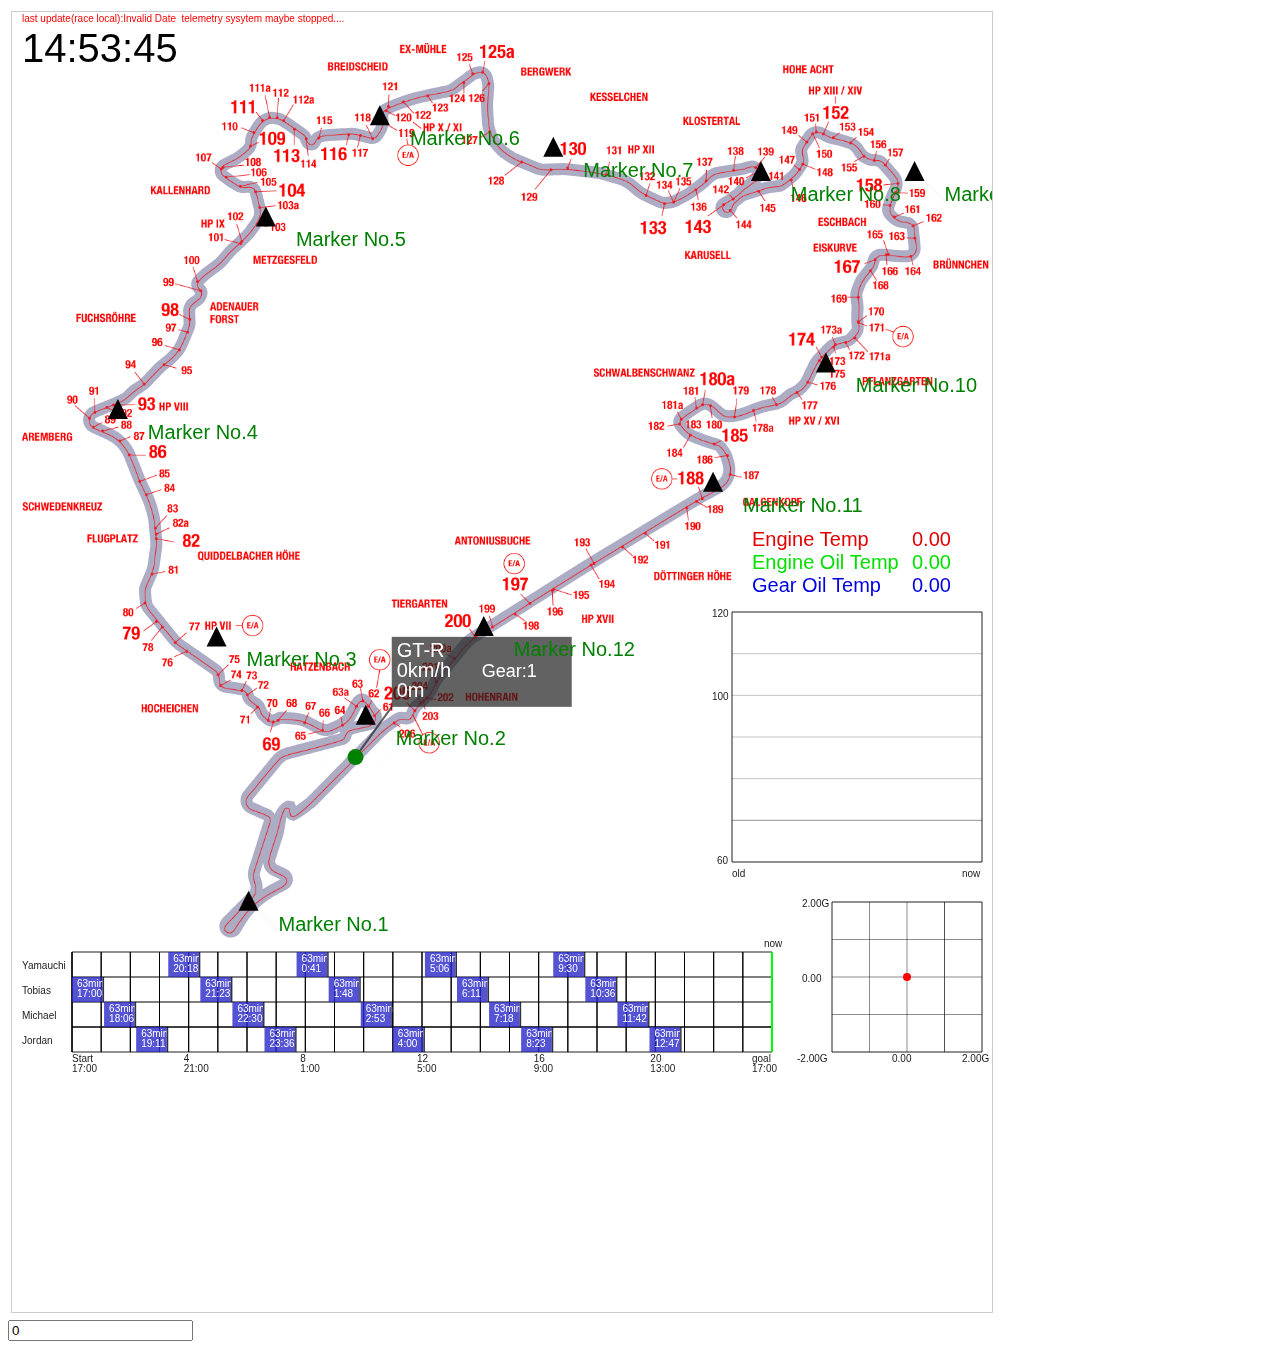
==== test.html @ 79d1fbdc "Merge branch 'master' of https://github.com/teramoto-toyo/Telemtry2014" ====
<!DOCTYPE html>
<html>
<head>
<meta charset="UTF-8">
<title>TelemetryTest</title>
<link rel="stylesheet" type="text/css" href="nur.css">
</head>
<body>

<script src="jquery-1.9.1.min.js" type="text/javascript"></script>
<script src="jslb_ajax.js" type="application/javascript" charset="utf-8"> </script>
<script src="GameUtil.js" type="application/javascript" charset="utf-8"> </script>
<script src="Vector2.js" type="application/javascript" charset="utf-8"> </script>
<script src="Spline.js" type="application/javascript" charset="utf-8"> </script>
<script src="GameObject.js" type="application/javascript" charset="utf-8"> </script>
<script src="loadcsv.js" type="application/javascript" charset="utf-8"> </script>
<script src="EnemyLine.js" type="application/javascript" charset="utf-8"> </script>
<script src="CourseObject.js" type="application/javascript" charset="utf-8"> </script>
<script src="section_object.js" type="application/javascript" charset="utf-8"> </script>
<script src="CarObject.js" type="application/javascript" charset="utf-8"> </script>
<script src="MeterObject.js" type="application/javascript" charset="utf-8"> </script>
<script src="OtherCarObject.js" type="application/javascript" charset="utf-8"> </script>
<!-- <script src="JsSlider.js" type="application/javascript" charset="utf-8"> </script> -->
<script src="MainLoop_test.js" type="application/javascript" charset="utf-8"> </script>

<!-- 描画領域 -->
<table>
<tr>
	<td colspan=2>
		<canvas id="cvs" width=980 height=1300 style="border:1px solid #ccc;"> </canvas>
	</td>
</tr>
</table>
<input id="test_id" type="text" value="0" />

<!-- <a class="btn" href="#">Restart</a> -->

</body>
</html>
---- nur.css ----
@CHARSET "UTF-8";

/* 属性クリア */
.clear {
	float:none;
	clear:both;
	font-size:1px;
	height:1px;
	line-height:1px;
	margin-top:-1px;
	overflow:hidden;
}

/* コントロールレイアウト */
#controls {
	margin-top:1.5em;
	font-size:0.85em;
}

#controls dl {
	width:16em;
}

/* 全体の枠 */
#controls dl.params {
	position:relative;
	float:left;
	display:inline;
	margin:0px;
	margin-right:1em;
	padding:0.75em;
	height:12.4em;
	border:1px solid #1c1c1c;
	background: #f0f0f0;
}

#controls .disabled {
	color: #333;
}

#controls dl dd p {
	margin:0px;
	padding:0px;
}

#controls dt,
#controls dd {
	margin:0px;
	padding: 0px;
}

/*	項目名. */
#controls dt {
	float:left;
	display:inline;
	padding-right:0.7em;
	margin-right:0.7em;
	border-right:1px solid #444;
	font-weight:bold;
	font-style:italic;
	color:#006090;
}

/* 項目の数値. */
#controls dd {
	margin:0px;
	padding:0px;
	font-size:1em;
	vertical-align:middle;
	color:#333333;
}

/* 項目の説明 */
#controls .title {
	float:left;
	display:inline;
	margin-right:0.6em;
	color:#999;
}

/* スライダー */
#controls .control {
	position: relative;
	border-left: 0px;
	width:214px;
	height:20px;
}

/* スライダーの溝 */
#controls .control .bar {
	position: absolute;
	left:0px;
	top:0px;
	width:214px;
	height:20px;
	background: transparent url(data/slider-bar.gif) no-repeat 0px 9px;
	cursor:pointer;
	cursor: hand;
}

/* スライダーのつまみ */
#controls .control .slider {
	position: absolute;
	left: 0px;
	top: 0px;
	width: 20px;
	height: 20px;
	background: transparent url(data/slider.png) no-repeat 0px 0px;
	*background: none;
	filter:progid:DXImageTransform.Microsoft.AlphaImageLoder(enabled=true,sizingMethod=crop,src='data/slider.png');
	cursor:pointer;
	cursor:hand;
}


/* スライダーテスト */
.js-slider {
	position:relative;
	width: 300px;
	height: 20px;
}

.js-slider div {
	background: #ddd;
	height: 3px;
	border: 1px inset #aaa;
	position: relative;
	top: 12px;
	font-size: 0px;
}

.js-slider input {
	position: absolute;
	width: 15px;
	height: 20px;
	display: block;
}





/* ボタンデザインのテスト. */
.btn {
	text-decoration: none;
	font-weight: bold;
	text-align: center;
	font-size: 13px;
	display: block;
	background: -moz-linear-gradient(top,#BFD9E5, #3D95B7 50%,#0080B3 50%,#0099CC);
	background: -webkit-gradient(linear, left top, left bottom, from(#BFD9E5), color-stop(0.5,#3D95B7), color-stop(0.5,#0080B3), to(#0099CC));
	color: #FFF;
	border-radius: 4px;
	-moz-border-radius: 4px;
	-webkit-border-radius: 4px;
	border: 1px solid #0099CC;
	-moz-box-shadow: 1px 1px 1px rgba(000,000,000,0.3),inset 0px 0px 3px rgba(255,255,255,0.5);
	-webkit-box-shadow: 1px 1px 1px rgba(000,000,000,0.3),inset 0px 0px 3px rgba(255,255,255,0.5);
	text-shadow: 0px 0px 3px rgba(0,0,0,0.5);
	width: 100px;
	padding: 10px 0;
}
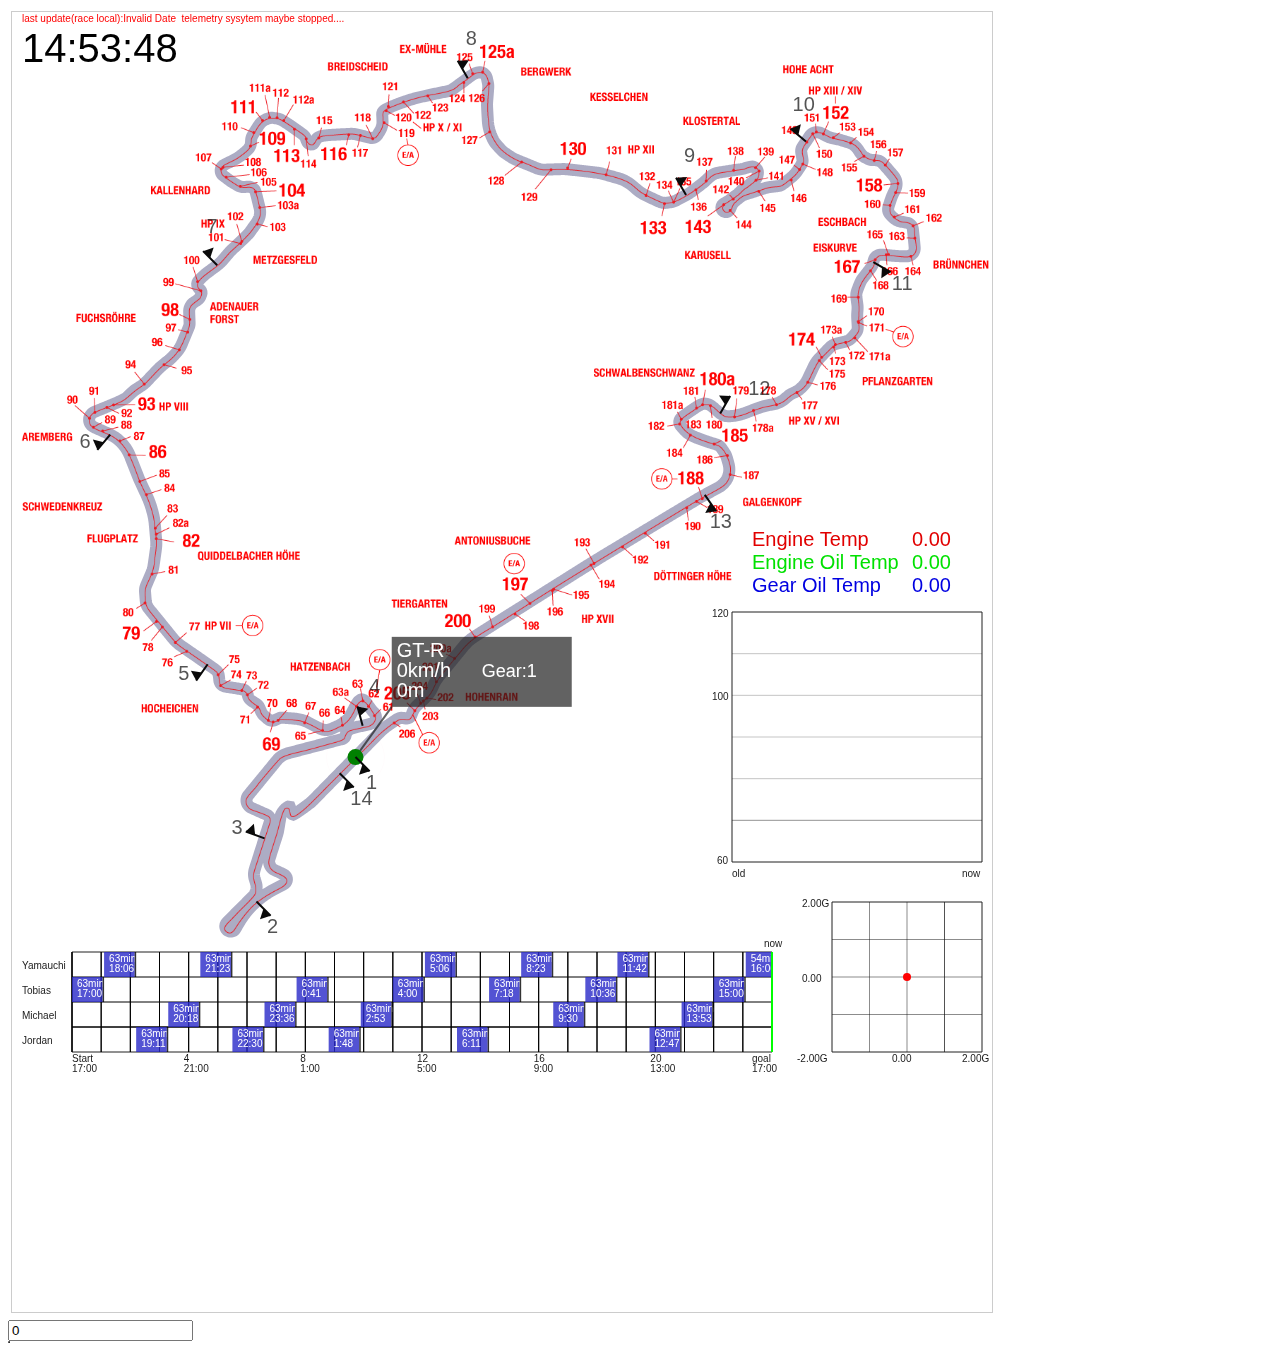
==== commit 2ada98ec: "セクション情報が表示されるように" ====
--- a/test.html
+++ b/test.html
@@ -22,9 +22,10 @@
 <script src="OtherCarObject.js" type="application/javascript" charset="utf-8"> </script>
 <!-- <script src="JsSlider.js" type="application/javascript" charset="utf-8"> </script> -->
 <script src="MainLoop_test.js" type="application/javascript" charset="utf-8"> </script>
+<script src="section_table.js" type="application/javascript" charset="utf-8"> </script>
 
 <!-- 描画領域 -->
-<table>
+<table class="canvas">
 <tr>
 	<td colspan=2>
 		<canvas id="cvs" width=980 height=1300 style="border:1px solid #ccc;"> </canvas>
@@ -33,6 +34,10 @@
 </table>
 <input id="test_id" type="text" value="0" />
 
+<div id="right_module">
+	<table id="section_data_table" border="1" cellpadding="0" cellspacing="0"></table>
+</div>
+
 <!-- <a class="btn" href="#">Restart</a> -->
 
 </body>
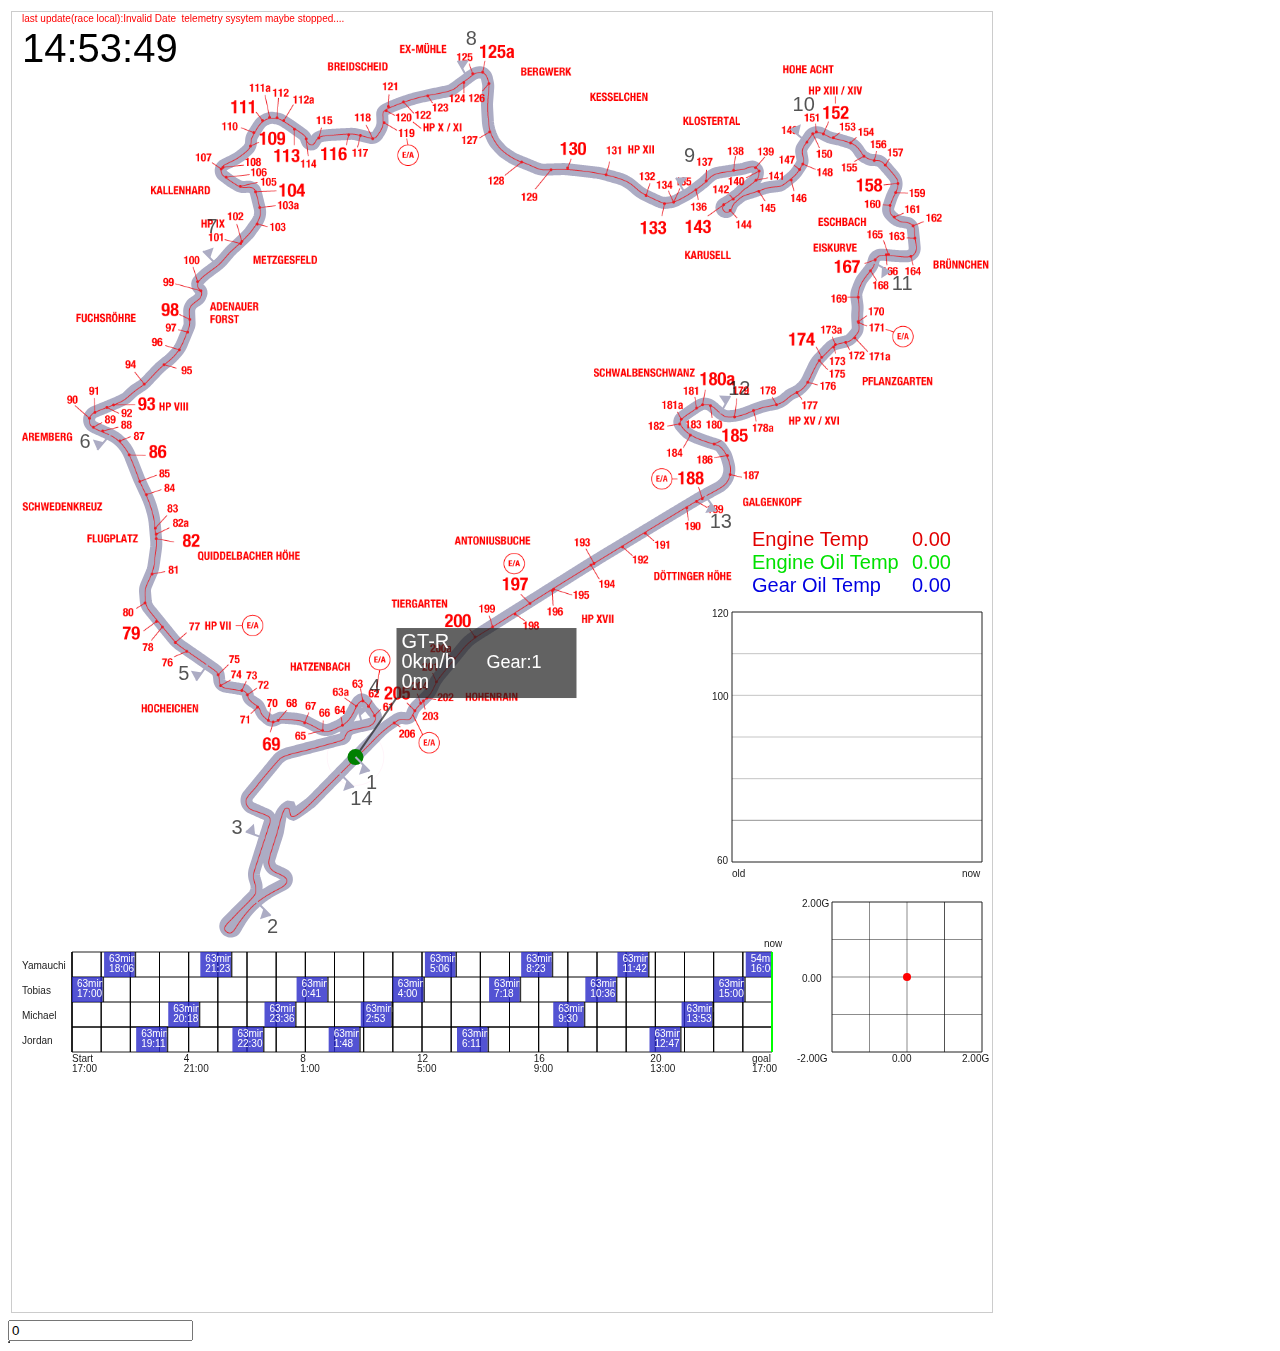
==== commit 875fdec6: "section_table.js 廃止" ====
--- a/test.html
+++ b/test.html
@@ -22,7 +22,7 @@
 <script src="OtherCarObject.js" type="application/javascript" charset="utf-8"> </script>
 <!-- <script src="JsSlider.js" type="application/javascript" charset="utf-8"> </script> -->
 <script src="MainLoop_test.js" type="application/javascript" charset="utf-8"> </script>
-<script src="section_table.js" type="application/javascript" charset="utf-8"> </script>
+<!--<script src="section_table.js" type="application/javascript" charset="utf-8"> </script>-->
 
 <!-- 描画領域 -->
 <table class="canvas">
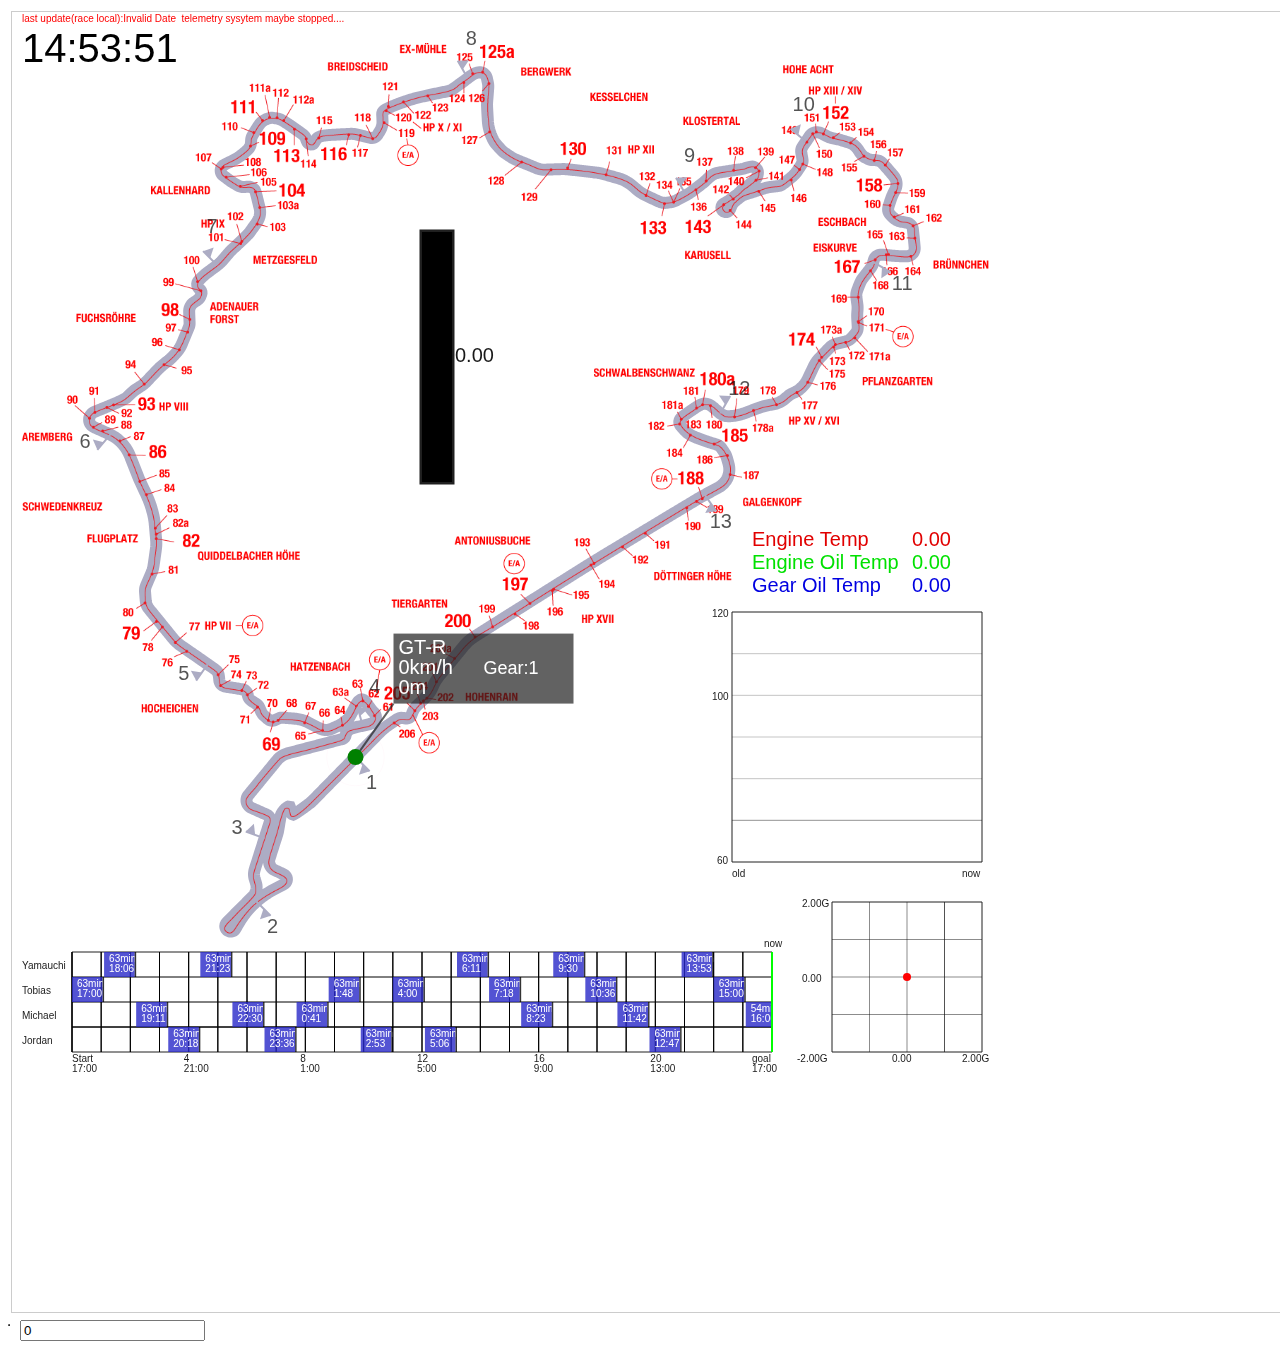
==== commit c61a1909: "Canvasサイズ変更" ====
--- a/test.html
+++ b/test.html
@@ -28,7 +28,7 @@
 <table class="canvas">
 <tr>
 	<td colspan=2>
-		<canvas id="cvs" width=980 height=1300 style="border:1px solid #ccc;"> </canvas>
+		<canvas id="cvs" width=1900 height=1300 style="border:1px solid #ccc;"> </canvas>
 	</td>
 </tr>
 </table>
--- a/nur.css
+++ b/nur.css
@@ -1,4 +1,6 @@
 @CHARSET "UTF-8";
+
+body { width:1920px; }
 
 /* 属性クリア */
 .clear {
@@ -136,10 +138,6 @@
 	display: block;
 }
 
-
-
-
-
 /* ボタンデザインのテスト. */
 .btn {
 	text-decoration: none;
@@ -161,3 +159,21 @@
 	padding: 10px 0;
 }
 
+
+table.canvas {
+	float:left;
+	margin-right:10px;
+}
+
+div#right_module {
+	float:left;
+	padding:4px 10px 0 0;
+}
+table#section_data_table { font-size:12px; }
+table#section_data_table th,
+table#section_data_table td { padding:4px 4px; }
+table#section_data_table th { text-align:right; }
+table#section_data_table th.name { text-align:left; }
+table#section_data_table th.tire { text-align:center; } 
+table#section_data_table td { text-align:right; }
+table#section_data_table td.name { text-align:left; }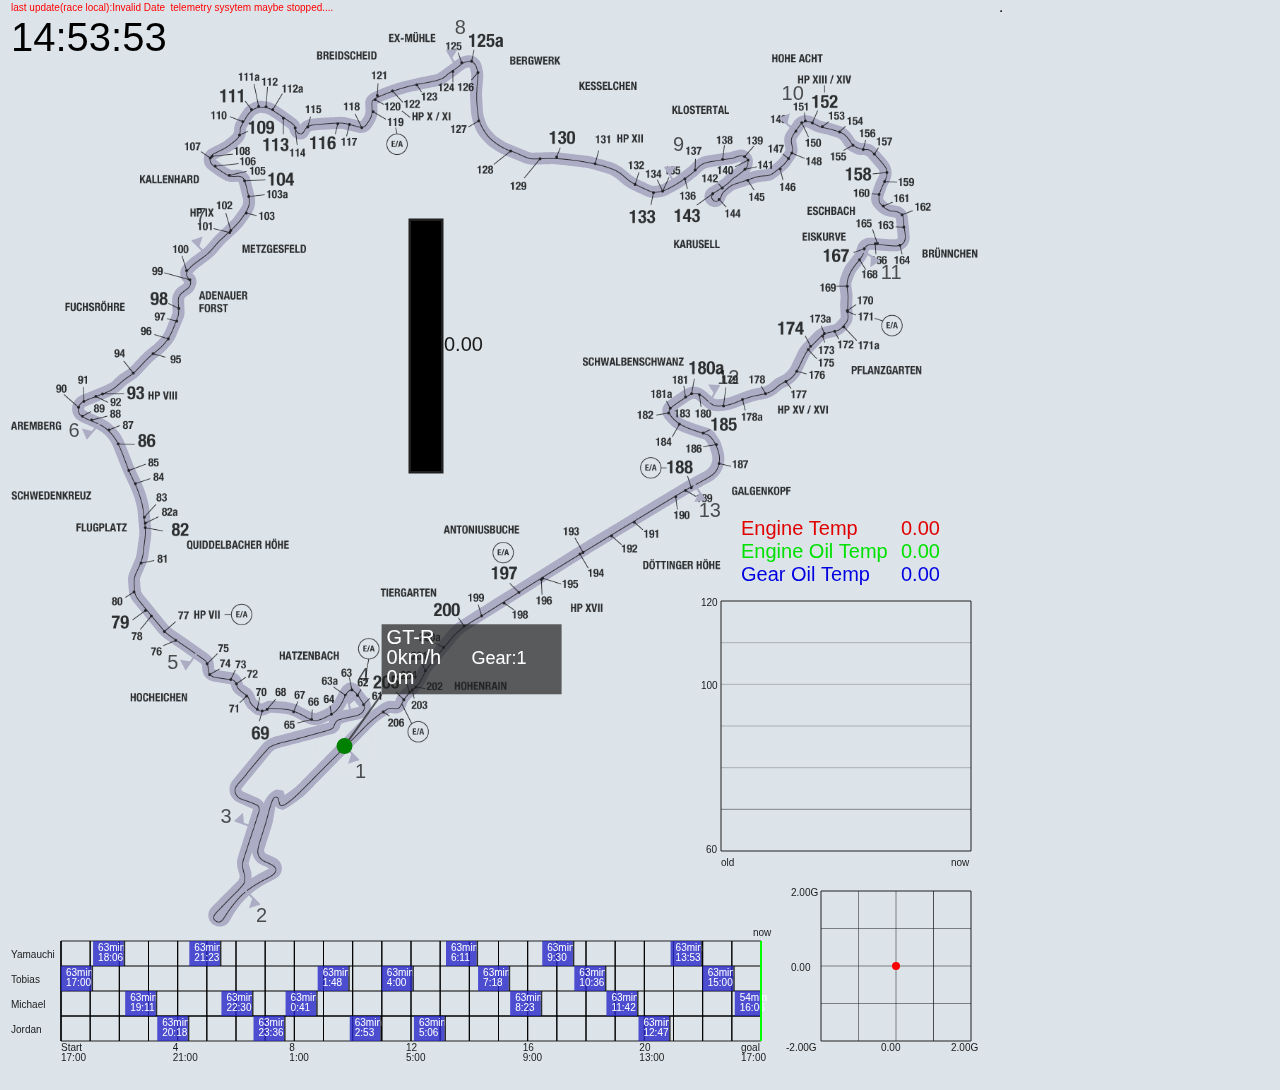
==== commit 1ffffcda: "デザイン調整中" ====
--- a/test.html
+++ b/test.html
@@ -28,11 +28,11 @@
 <table class="canvas">
 <tr>
 	<td colspan=2>
-		<canvas id="cvs" width=1900 height=1300 style="border:1px solid #ccc;"> </canvas>
+		<canvas id="cvs" width="1900" height="1080"> </canvas>
 	</td>
 </tr>
 </table>
-<input id="test_id" type="text" value="0" />
+<!-- <input id="test_id" type="text" value="0" /> -->
 
 <div id="right_module">
 	<table id="section_data_table" border="1" cellpadding="0" cellspacing="0"></table>
--- a/nur.css
+++ b/nur.css
@@ -1,6 +1,15 @@
 @CHARSET "UTF-8";
+/* RESET */
+html,body,div,ul,ol,li,dl,dt,dd,h1,h2,h3,h4,h5,h6,pre,form,p,a,blockquote,fieldset,input,abbr,article,aside,command,details,figcaption,figure,footer,header,hgroup,mark,meter,nav,output,progress,section,summary,time { margin: 0; padding: 0; line-height:1.6; outline:none; background:transparent no-repeat; }
+h1,h2,h3,h4,h5,h6,pre,code,address,caption,cite,code,em,strong,th,figcaption { font-size: 1em; font-weight: normal; font-style: normal; }
+fieldset,iframe { border: none; }
+caption,th { text-align: left; }
+table { /*border-collapse: collapse;*/ border-spacing: 0; }
+article,aside,footer,header,hgroup,nav,section,figure,figcaption { display: block; }
+body img { border:none; vertical-align:top; }
+strong { font-weight:bold; }
 
-body { width:1920px; }
+body { width:1920px; margin:0; background-color:#DCE4EA; }
 
 /* 属性クリア */
 .clear {
@@ -162,14 +171,14 @@
 
 table.canvas {
 	float:left;
-	margin-right:10px;
+	margin-right:0;
 }
 
 div#right_module {
 	float:left;
 	padding:4px 10px 0 0;
 }
-table#section_data_table { font-size:12px; }
+table#section_data_table { font-size:12px; position:absolute; top:10px; left:1000px; }
 table#section_data_table th,
 table#section_data_table td { padding:4px 4px; }
 table#section_data_table th { text-align:right; }
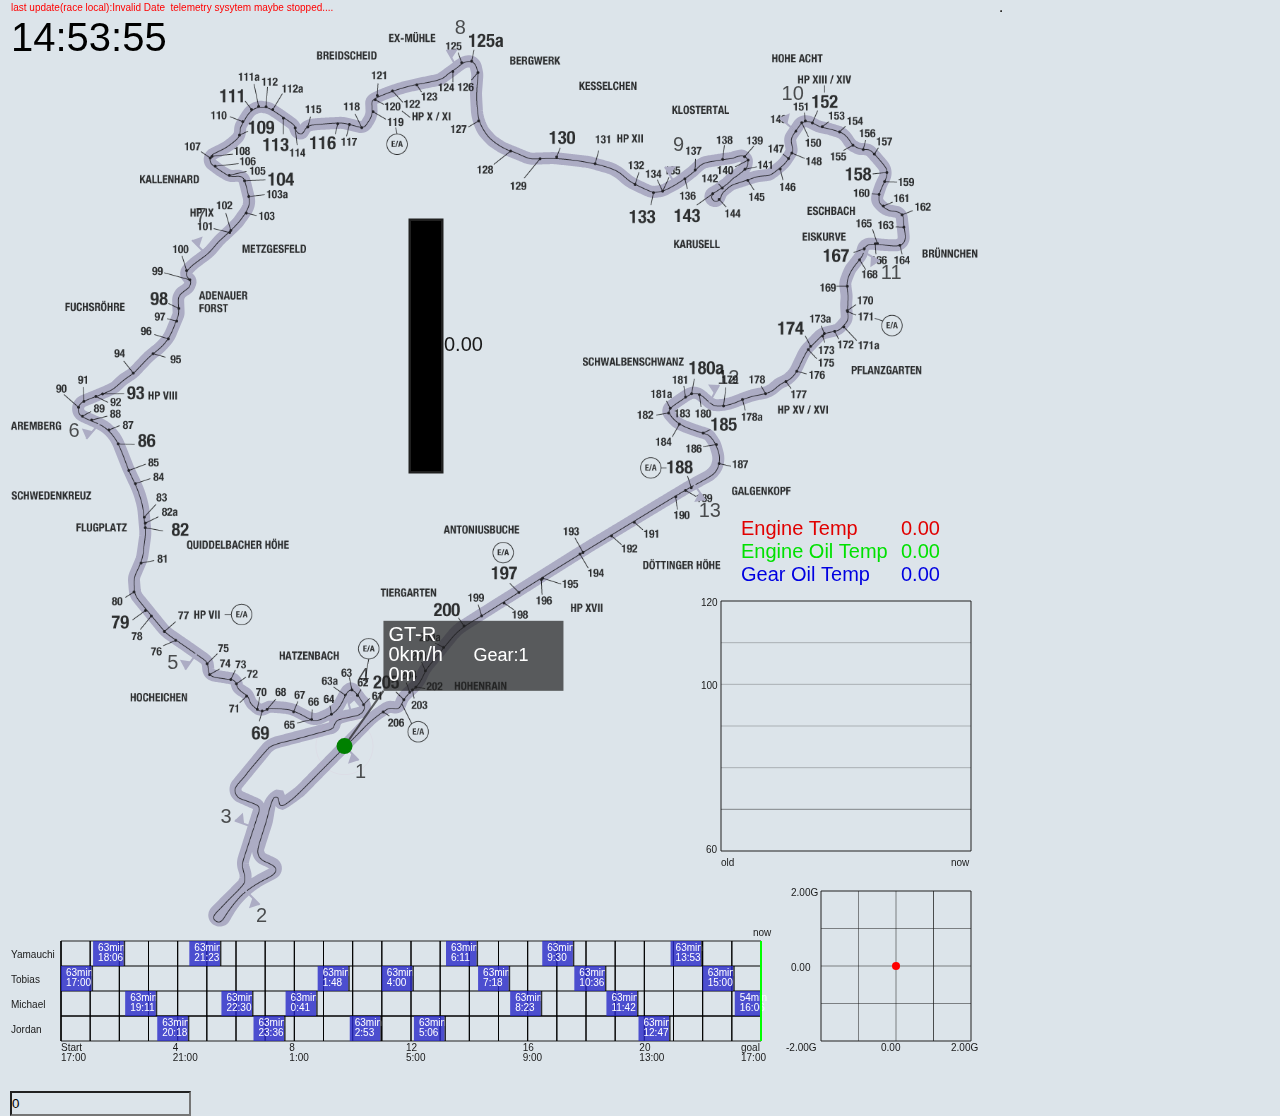
==== commit 31f2d75d: "テストテキストボックス復活" ====
--- a/test.html
+++ b/test.html
@@ -32,7 +32,7 @@
 	</td>
 </tr>
 </table>
-<!-- <input id="test_id" type="text" value="0" /> -->
+<input id="test_id" type="text" value="0" />
 
 <div id="right_module">
 	<table id="section_data_table" border="1" cellpadding="0" cellspacing="0"></table>
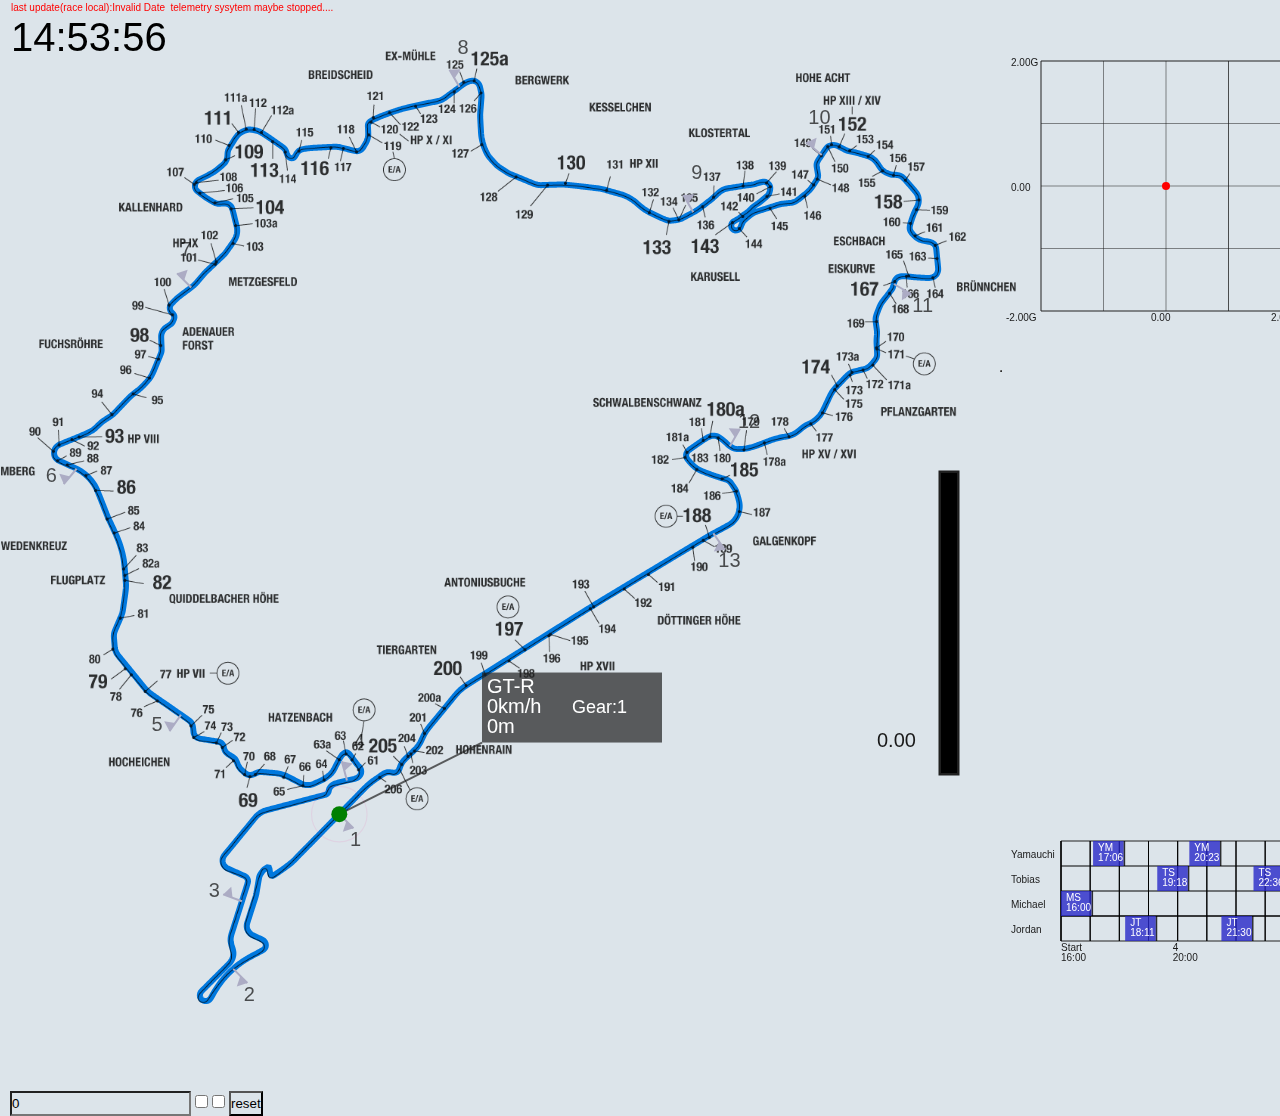
==== commit ac6193e8: "下の方にチェックボックスとか追加" ====
--- a/test.html
+++ b/test.html
@@ -33,7 +33,9 @@
 </tr>
 </table>
 <input id="test_id" type="text" value="0" />
-
+<input id="checkbox1" type="checkbox" />
+<input id="checkbox2" type="checkbox" />
+<input id="button" type="button" value="reset" />
 <div id="right_module">
 	<table id="section_data_table" border="1" cellpadding="0" cellspacing="0"></table>
 </div>
--- a/nur.css
+++ b/nur.css
@@ -178,7 +178,7 @@
 	float:left;
 	padding:4px 10px 0 0;
 }
-table#section_data_table { font-size:12px; position:absolute; top:10px; left:1000px; }
+table#section_data_table { font-size:12px; position:absolute; top:370px; left:1000px; }
 table#section_data_table th,
 table#section_data_table td { padding:4px 4px; }
 table#section_data_table th { text-align:right; }
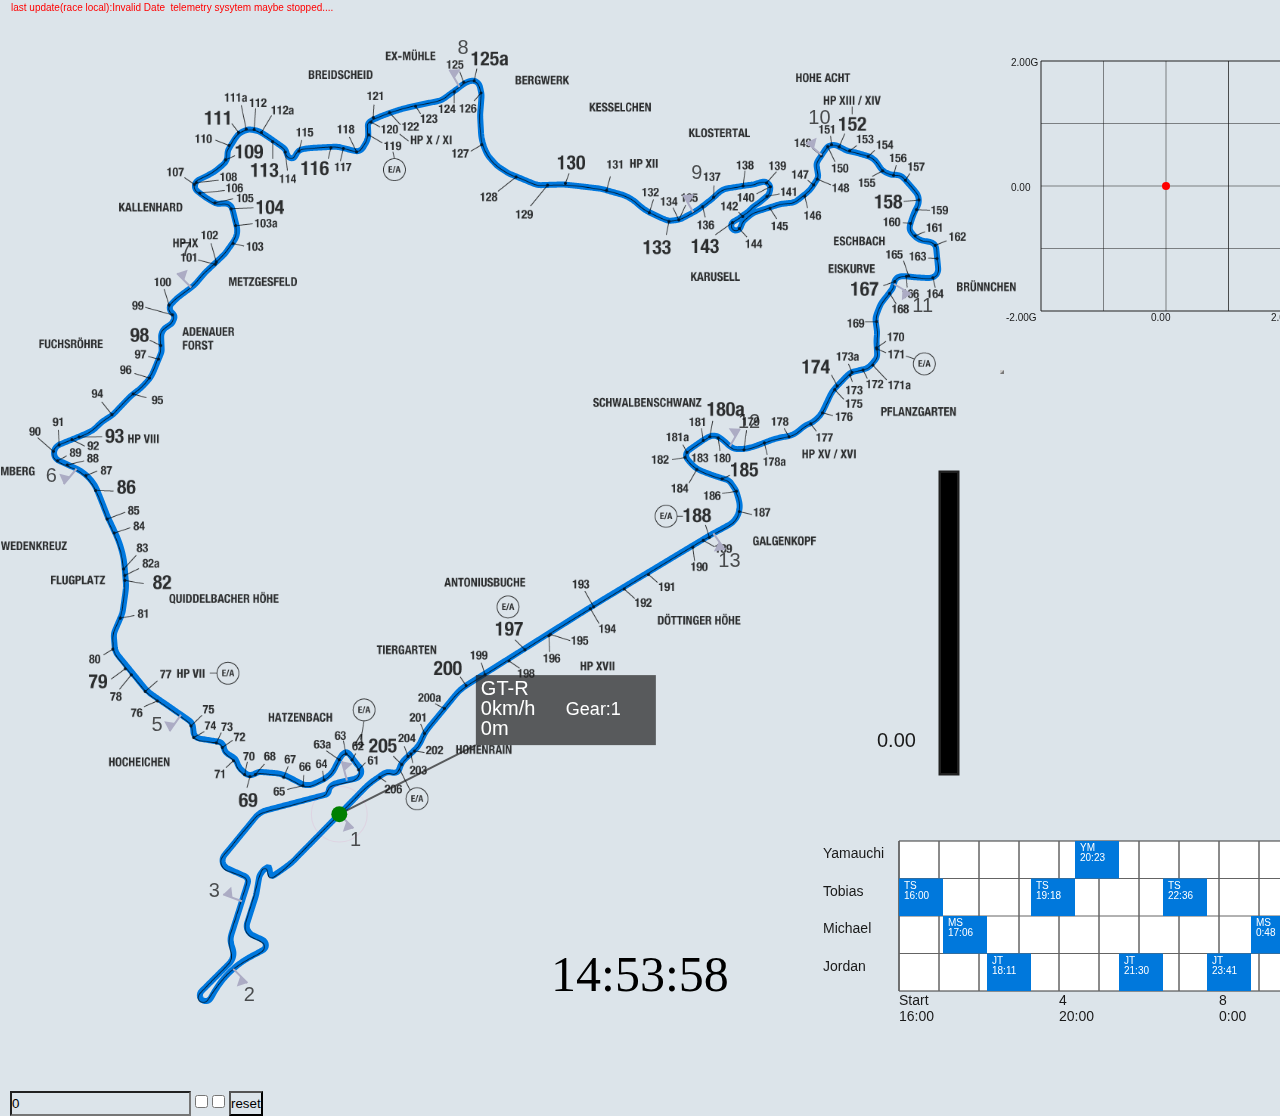
==== commit 8bf6d03f: "カーオブジェクトデバッグ" ====
--- a/test.html
+++ b/test.html
@@ -35,7 +35,7 @@
 <input id="test_id" type="text" value="0" />
 <input id="checkbox1" type="checkbox" />
 <input id="checkbox2" type="checkbox" />
-<input id="button" type="button" value="reset" />
+<input id="button" type="button" value="reset" onclick="sys_work.car_obj.pushButton();" />
 <div id="right_module">
 	<table id="section_data_table" border="1" cellpadding="0" cellspacing="0"></table>
 </div>
--- a/nur.css
+++ b/nur.css
@@ -178,7 +178,7 @@
 	float:left;
 	padding:4px 10px 0 0;
 }
-table#section_data_table { font-size:12px; position:absolute; top:370px; left:1000px; }
+table#section_data_table { font-size:12px; position:absolute; top:370px; left:1000px; background-color:#fff; border-color:#ccc; border-width:2px; }
 table#section_data_table th,
 table#section_data_table td { padding:4px 4px; }
 table#section_data_table th { text-align:right; }
